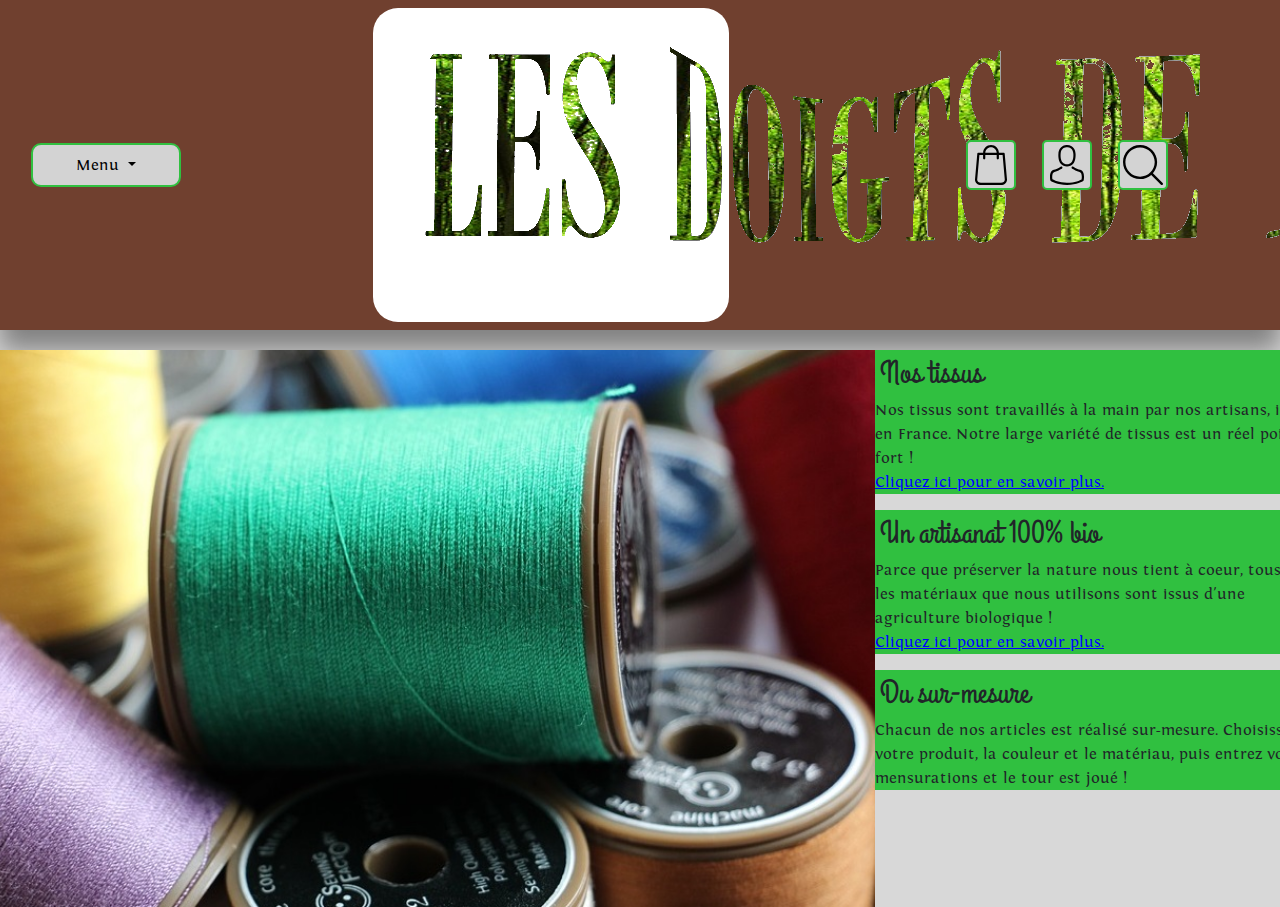
==== index.html @ 54fd918a "index et tissus" ====
<!DOCTYPE html>
<html lang="fr">
  <head>
    <meta charset="utf-8">
    <title>Les doigts de feuille</title>
    <link rel="stylesheet" href="css/fonts.css">
    <link href="https://fonts.googleapis.com/css?family=Grand+Hotel" rel="stylesheet">
    <link rel="stylesheet" href="https://maxcdn.bootstrapcdn.com/bootstrap/4.0.0/css/bootstrap.min.css" integrity="sha384-Gn5384xqQ1aoWXA+058RXPxPg6fy4IWvTNh0E263XmFcJlSAwiGgFAW/dAiS6JXm" crossorigin="anonymous">
    <link rel="stylesheet" href="css/navbar.css">
    <link rel="stylesheet" type="text/css" href="css/index.css">
  </head>
  <body>
    <nav class="navbar navbar-expand-sm">
        <span class = "container row" id = "nave">
          <div class = "col-lg-4 colgauche">
          <!-- Dropdown -->
          <span class="nav-item dropdown">
            <a class="nav-link dropdown-toggle textMenu" href="#" id="navbardrop" data-toggle="dropdown">
              Menu
            </a>
            <div class="dropdown-menu">
              <a class="dropdown-item" href="#">Homme</a>
              <a class="dropdown-item" href="#">Femme</a>
              <a class="dropdown-item" href="#">Accesoires</a>
              <a class="dropdown-item" href="#">Nos tissus</a>
            </div>
          </span>
        </div>
         <!-- Brand -->
         <div class = "col-lg-4 col-md-4 colcentre">
         <a class="navbar-brand" href="#">
           <img src = "img/logalv3.png" alt="Les doigts de feuille" id="imgTitre"/>
         </a>
       </div>

         <!-- Links -->
         <div class = "col-lg-4 coldroite">
         <ul class="navbar-nav">
           <li class="nav-item">
             <a class="nav-link" href="#">
               <img src = "img/panier.svg" alt = "mon panier" class = "img-menu">
             </a>
           </li>
           <li class="nav-item">
             <a class="nav-link" href="#">
               <img src = "img/compte.svg" alt = "mon compte" class = "img-menu">
             </a>
           </li>
           <li class="nav-item">
             <a class="nav-link" href="#">
               <img src = "img/recherche.svg" alt = "recherche" class = "img-menu">
             </a>
           </li>
          </ul>
          </div>
       </span>
    </span>
    </nav>

    <div class="container">
      <div name="MainImage" class="row" id="MainImage">
        <img src="img/Bobine3.jpg" alt="Bobine bio" class="col-md-10" id="image">
        <div class="col-md-3" id="texte">
        <p class="blabla"> <span class="titre">Nos tissus</span><br>Nos tissus sont travaillés à la main par nos artisans, ici en France. Notre large variété de tissus est un réel point fort ! <br><span class="lien"> Cliquez ici pour en savoir plus. </span></p>
        <p class="blabla"> <span class="titre">Un artisanat 100% bio</span><br>Parce que préserver la nature nous tient à coeur, tous les matériaux que nous utilisons sont issus d'une agriculture biologique !<br><span class="lien"> Cliquez ici pour en savoir plus. </span></p>
        <p class="blabla"> <span class="titre">Du sur-mesure</span><br>Chacun de nos articles est réalisé sur-mesure. Choisissez votre produit, la couleur et le matériau, puis entrez vos mensurations et le tour est joué !<br></p>
      </div>



    </div>

    <script src="https://code.jquery.com/jquery-3.2.1.slim.min.js" integrity="sha384-KJ3o2DKtIkvYIK3UENzmM7KCkRr/rE9/Qpg6aAZGJwFDMVNA/GpGFF93hXpG5KkN" crossorigin="anonymous"></script>
    <script src="https://cdnjs.cloudflare.com/ajax/libs/popper.js/1.12.9/umd/popper.min.js" integrity="sha384-ApNbgh9B+Y1QKtv3Rn7W3mgPxhU9K/ScQsAP7hUibX39j7fakFPskvXusvfa0b4Q" crossorigin="anonymous"></script>
    <script src="https://maxcdn.bootstrapcdn.com/bootstrap/4.0.0/js/bootstrap.min.js" integrity="sha384-JZR6Spejh4U02d8jOt6vLEHfe/JQGiRRSQQxSfFWpi1MquVdAyjUar5+76PVCmYl" crossorigin="anonymous"></script>

  </body>
</html>
---- css/fonts.css ----
@font-face {
    font-family: fontin;
    src: url("../fonts/Fontin-Regular.ttf");
}
@font-face {
    font-family: fontinB;
    src: url("../fonts/Fontin-Bold.ttf");
}
@font-face {
    font-family: fontinI;
    src: url("../fonts/Fontin-Italic.ttf");
}
*{
  font-family: "fontin";
}
---- css/navbar.css ----
#imgTitres{
   height: 100px;
   text-align: center;
   border-radius: 5px;
}
#nave{
  width : 100%;
  max-width: 1100px;
}
.navbar-nav{
}
.colcentre{
  background-color: white;
  border-radius: 25px;
}
.colgauche{
  text-align: left;
}
.coldroite{
  margin-left: 20%;
  text-align: right;
}
.img-menu{
  width: 50px;
  margin-right: 10px;
  border-radius: 5px;
  background-color: lightGray;
  border: 2px solid #30c040;
  padding: 3px;
  margin-top: 0px;
  margin-bottom: 0px;
}
.navbar{
  background-color: #70402f;
  box-shadow: 0px 20px 25px grey;
}
.textMenu{
  background-color: lightGray;
  border: 2px solid #30c040;
  border-radius: 10px;
  color : black;
  width: 150px;
  text-align: center;
}
.dropdown-menu{
  border-color: #30c040;
}
---- css/index.css ----
body{
  background-color:#d8d8d8;
}
#MainImage{
  margin-top:20px;
}
.blabla{
  margin-left:-30px;
  margin-right:-150px;
  background-color:#30c040;
  border-radius:0px 25px 25px 0px;
  padding-right:10px;
}
.titre{
  padding-left:5px;
  font-family:"Grand Hotel";
  font-size:32px;
}
.lien{
  color:blue;
  text-decoration: underline;
}
#image{
  margin-left:-130px;
}
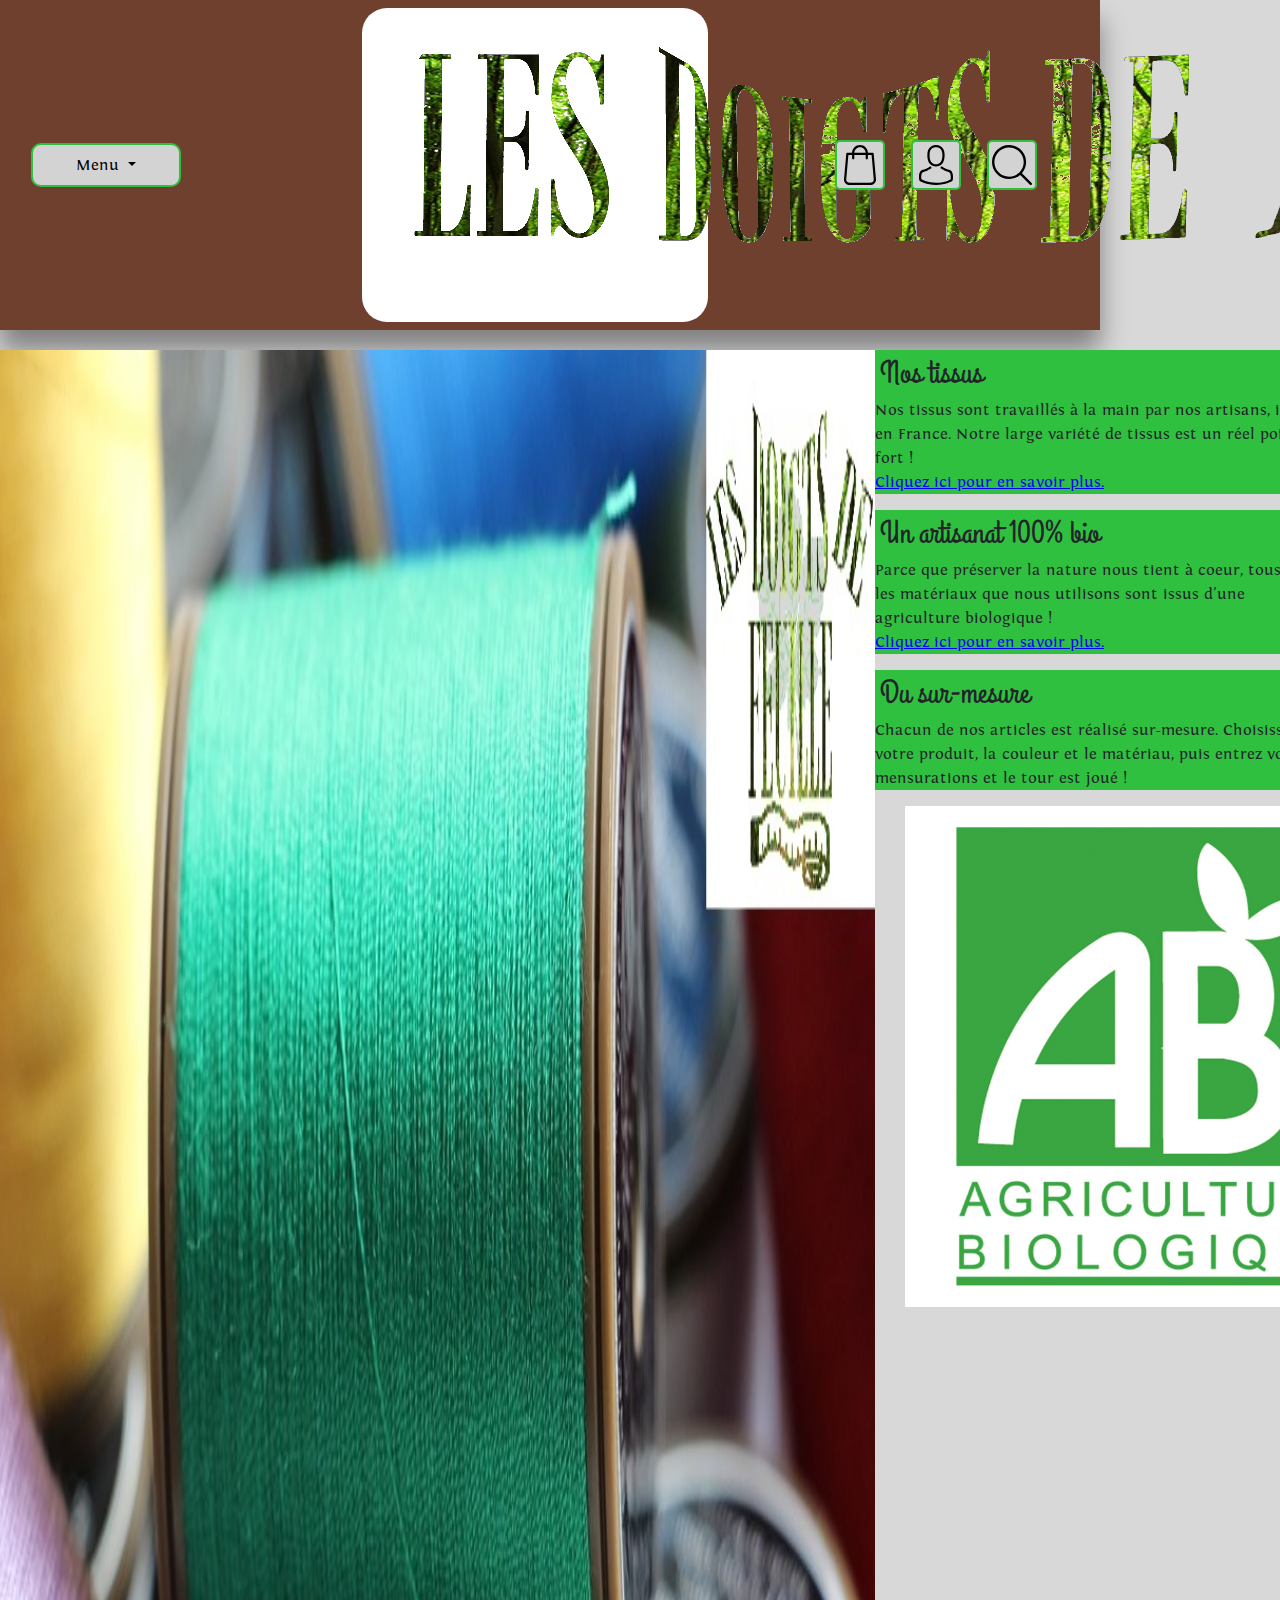
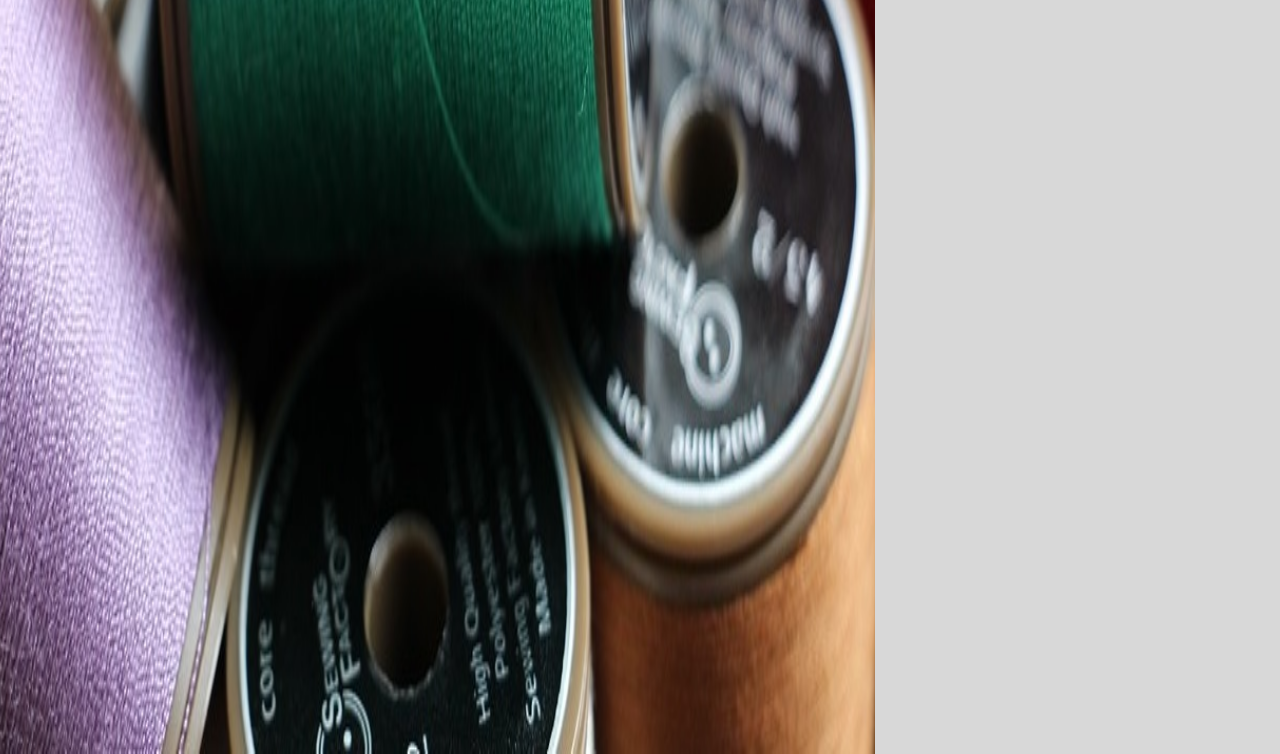
==== commit 4af0fe00: "up" ====
--- a/index.html
+++ b/index.html
@@ -64,6 +64,7 @@
         <p class="blabla"> <span class="titre">Nos tissus</span><br>Nos tissus sont travaillés à la main par nos artisans, ici en France. Notre large variété de tissus est un réel point fort ! <br><span class="lien"> Cliquez ici pour en savoir plus. </span></p>
         <p class="blabla"> <span class="titre">Un artisanat 100% bio</span><br>Parce que préserver la nature nous tient à coeur, tous les matériaux que nous utilisons sont issus d'une agriculture biologique !<br><span class="lien"> Cliquez ici pour en savoir plus. </span></p>
         <p class="blabla"> <span class="titre">Du sur-mesure</span><br>Chacun de nos articles est réalisé sur-mesure. Choisissez votre produit, la couleur et le matériau, puis entrez vos mensurations et le tour est joué !<br></p>
+        <img src="img/logo_ab.jpg" alt="Agriculture Biologique" id="im">
       </div>
 
 
--- a/css/navbar.css
+++ b/css/navbar.css
@@ -1,5 +1,5 @@
 #imgTitres{
-   height: 100px;
+   height: 70px;
    text-align: center;
    border-radius: 5px;
 }
@@ -17,7 +17,7 @@
   text-align: left;
 }
 .coldroite{
-  margin-left: 20%;
+  margin-left: 10%;
   text-align: right;
 }
 .img-menu{
@@ -45,3 +45,6 @@
 .dropdown-menu{
   border-color: #30c040;
 }
+nav{
+  width: 1100px;
+}
--- a/css/index.css
+++ b/css/index.css
@@ -3,6 +3,7 @@
 }
 #MainImage{
   margin-top:20px;
+  max-height:600px;
 }
 .blabla{
   margin-left:-30px;
@@ -23,3 +24,6 @@
 #image{
   margin-left:-130px;
 }
+#im{
+  max-height:25%;
+}
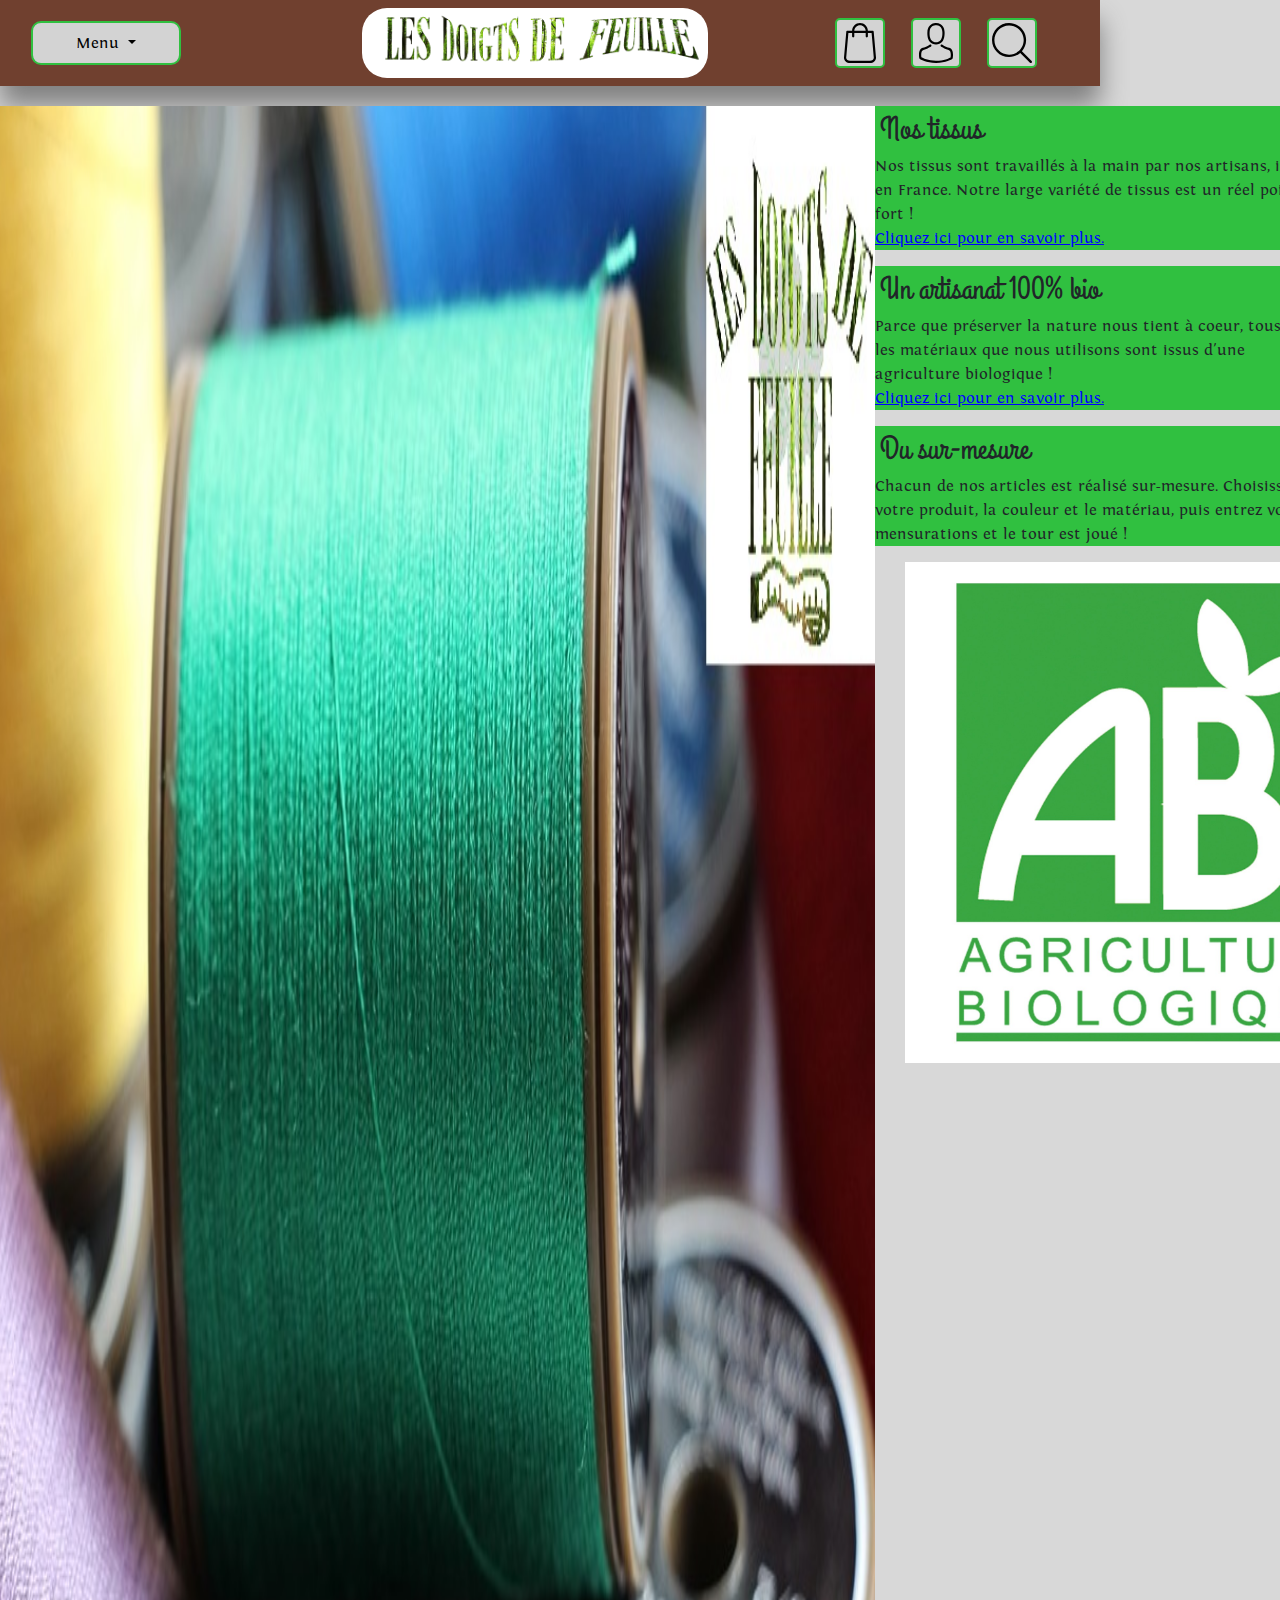
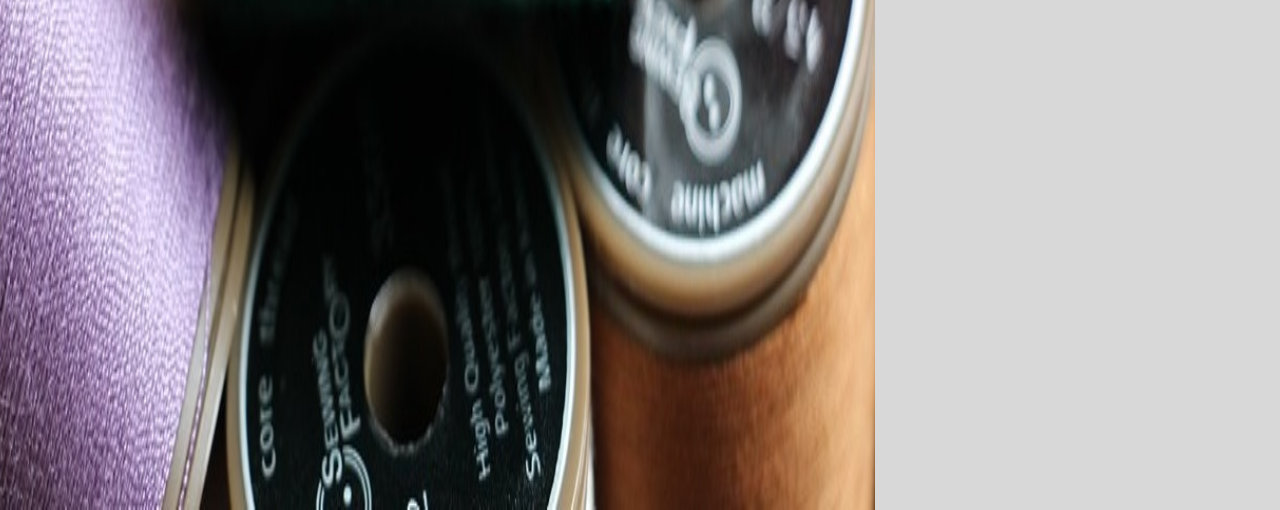
==== commit 7e60ca4c: "pluspl" ====
--- a/index.html
+++ b/index.html
@@ -27,10 +27,10 @@
           </span>
         </div>
          <!-- Brand -->
-         <div class = "col-lg-4 col-md-4 colcentre">
-         <a class="navbar-brand" href="#">
-           <img src = "img/logalv3.png" alt="Les doigts de feuille" id="imgTitre"/>
-         </a>
+         <div class = "col-lg-4 colcentre">
+
+           <img src = "img/logalv3.png" alt="Les doigts de feuille" id="imgTitres"/>
+
        </div>
 
          <!-- Links -->
@@ -54,7 +54,6 @@
           </ul>
           </div>
        </span>
-    </span>
     </nav>
 
     <div class="container">
